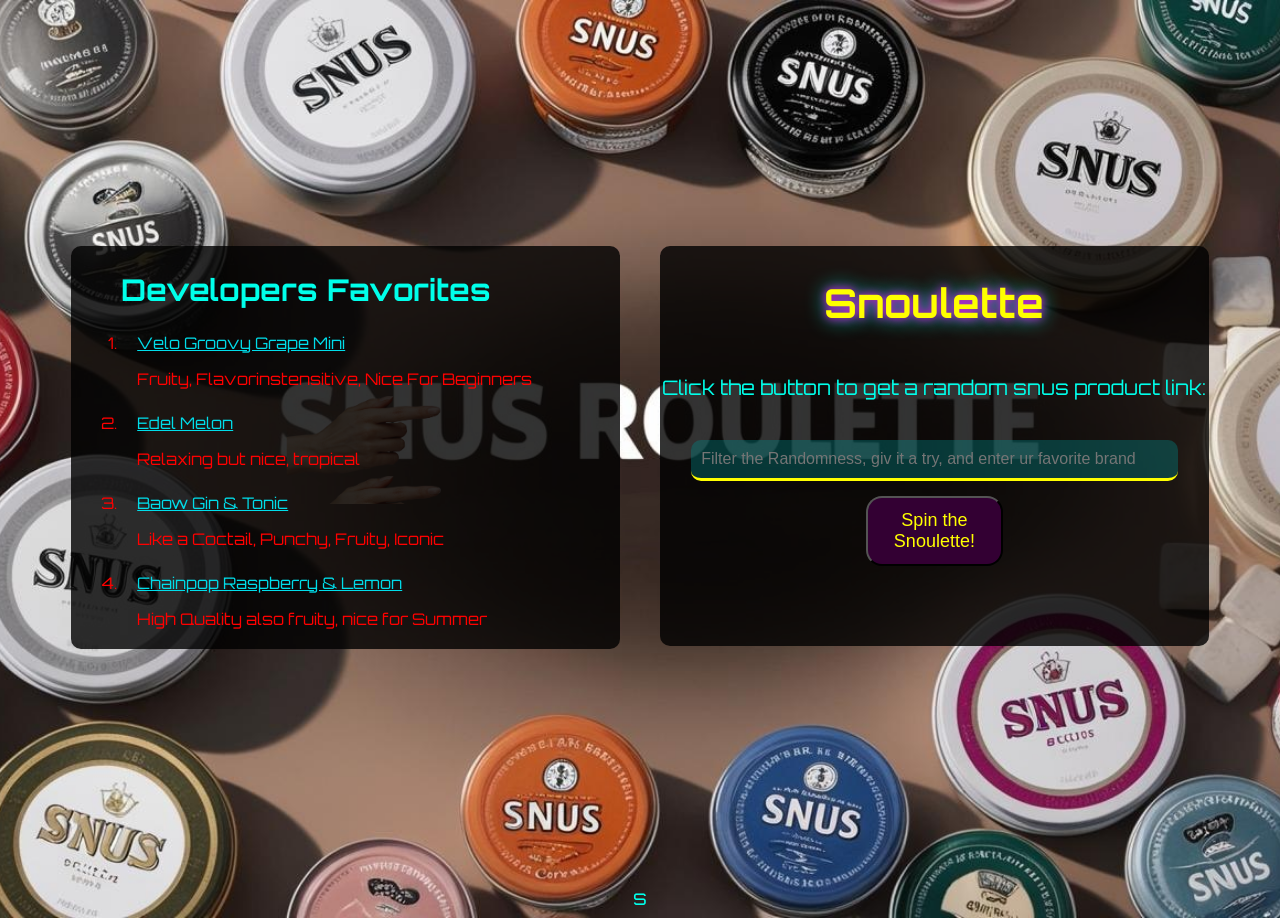
==== index.html @ a46f1683 "Update index.html" ====
<!DOCTYPE html>
<html lang="en">
<head>
    <link rel="icon" href="https://cdn.discordapp.com/attachments/918554474308591669/1357814789174202500/87962_0_0.png" type="image/svg+xml">
    <meta charset="UTF-8">
    <meta name="viewport" content="width=device-width, initial-scale=1.0">
    <title>Snoulette</title>
    <style>
@import url('https://fonts.googleapis.com/css2?family=Space+Mono:ital,wght@0,400;0,700;1,400;1,700&display=swap');
@import url('https://fonts.googleapis.com/css2?family=Orbitron:wght@700&display=swap');

body {
    font-family: 'Orbitron', sans-serif;
    text-align: center;
    margin-top: 10px;
    font-size: 20px;
    background-image: url("background.jpg");
    background-size: cover;
    background-repeat: no-repeat;
    background-position: center center;
    color: #00ffea;
    display: flex;
    flex-direction: column;
    justify-content: center;
    align-items: center;
    min-height: 100vh;
    animation: bgPulse 5s infinite alternate, glow 5s infinite alternate;
}

h1 {
    font-size: 2.5rem;
    margin-top: 2rem;
    text-shadow: 0 0 10px #ff00f7, 0 0 20px #00ffe1;
    animation: glow 1.5s infinite alternate;
    color: #ffff00;
}

button {
    background-color: #330033;
    color: #ffff00;
    padding: 12px 24px;
    font-size: 18px;
    margin-top: 15px;
    border-radius: 16px;
    transition: transform 0.3s ease;
    cursor: pointer;
    
    margin-bottom: 80px;

}

button:hover {
    transform: rotate(20deg) scale(1.2);
    animation: bgPulse 0.5s infinite alternate, glow 0.5s infinite alternate;
}

button:active {
    transform: scale(1.2);
}

input[type="text"] {
    padding: 10px;
    font-size: 16px;
    margin-top: 20px;
    width: 85%;
    background: rgba(0, 128, 128, .4);
    border: none;
    border-bottom: .2em solid #ffff00;
    border-radius: 10px;
    color: #ffff00;
}

.proton {
    width: 25%;
    height: 25%;
    border-radius: 50%;
}

.electron {
    width: 60%;
    height: 60%;
    position: absolute;
    animation: rotation 3s infinite linear;
    border-radius: 50%;
    left: 50%;
    top: 50%;
    transform: translate(-50%, -50%);
    z-index: -1;
}

.electron::before {
    content: "";
    width: 20%;
    height: 20%;
    background-image: url('pngegg.png');
    background-size: contain;
    position: absolute;
    left: -20px;
    top: -20px;
    transform: translate(20%, 200%);
    margin: 20px;
    z-index: -1;
}

@keyframes rotation {
    0% {
        transform: translate(-50%, -50%) rotate(-360deg);
    }
}

@keyframes bgPulse {
    from {
        background-color: #0f0f0f;
    }
    to {
        background-color: #2b0033;
    }
}

@keyframes glow {
    from {
        text-shadow: 0 0 5px #ff00f7, 0 0 20px #00ffe1;
    }
    to {
        text-shadow: 0 0 20px #ff00f7, 0 0 50px #00ffe1;
    }
}

a {
    color: #00ddea;;
}

ol {
    padding-left: 50px;
}

li {
    color: #ff0000;
    padding-left: 16px;
    margin-top: 24px;
    position: relative;
    font-size: 16px;
    line-height: 20px;
}


.main-content {
    display: flex;
    justify-content: center;
    align-items: flex-start;
    gap: 40px;
    flex-wrap: wrap;
    width: 90%;
    max-width: 1200px;
    margin: auto;

}

.list-section {
    flex: 1;
    min-width: 300px;
    text-align: left;
background-color: rgba(0, 0, 0, 0.8);
border-radius: 10px;
}

.right-section {
    flex: 1;
    min-width: 300px;
    display: flex;
    flex-direction: column;
    align-items: center;
    background-color: rgba(0, 0, 0, 0.8);
border-radius: 10px;
}

/* Responsive */
@media (max-width: 768px) {
    body {
        font-size: 16px;
        margin-top: 20px;
    }

    button {
        font-size: 14px;
        padding: 10px 20px;
    }

    input[type="text"] {
        width: 90%;
    }

    .proton {
        width: 40%;
        height: 40%;
    }

    .electron {
        width: 80%;
        height: 80%;
    }
}
    </style>
</head>
<body>

<div class="main-content">


  <div class="list-section">
    <ol class="alternating-colors">
<h2>Developers Favorites</h2>
      <li>
        <a href="https://snuzone.com/products/velo-groovy-grape">Velo Groovy Grape Mini</a>
        <p>Fruity, Flavorinstensitive, Nice For Beginners</p>
      </li>
      <li>
        <a href="https://snuzone.com/products/edel-snus-melon">Edel Melon</a>
        <p>Relaxing but nice, tropical</p>
      </li>
      <li>
        <a href="https://snuzone.com/products/baow-gin-tonic">Baow Gin & Tonic</a>
        <p>Like a Coctail, Punchy, Fruity, Iconic</p>
      </li>
  <li>
  <a href="https://snuzone.com/products/chainpop-raspberry-lemon">Chainpop Raspberry & Lemon</a>
        <p>High Quality also fruity, nice for Summer</p>
      </li>

    </ol>
  </div>

  <div class="right-section">




    <h1>Snoulette</h1>
    <p>Click the button to get a random snus product link:</p>
    <input type="text" id="searchInput" placeholder="Filter the Randomness, giv it a try, and enter ur favorite brand">
    <div class="proton">
      <button id="snusButton">Spin the Snoulette!</button>
    </div>
  </div>
</div>

<div class="electron"></div>

<script>
    async function fetchSnusLinks() {
        const csvFilePath = 'snus-links.csv';
        try {
            const response = await fetch(csvFilePath);
            if (!response.ok) throw new Error('Failed to fetch CSV');
            const text = await response.text();
            const rows = text.split('\n');
            const snusLinks = rows.map(row => row.trim()).filter(row => row.length > 0);
            return snusLinks;
        } catch (error) {
            console.error('Error fetching data:', error);
        }
    }

    const input = document.getElementById("searchInput");

    input.addEventListener("keydown", function (event) {
        if (event.key === "Enter") {
            const value = input.value.trim().toLowerCase();
            if (value === "easteregg") {
                window.open("https://nichno.github.io/Website/east.html", "_blank");
            }
        }
    });

    async function randomizeSnus() {
        const searchTerm = document.getElementById("searchInput").value.toLowerCase();
        const snusLinks = await fetchSnusLinks();
        if (snusLinks && snusLinks.length > 0) {
            const filteredLinks = snusLinks.filter(link => link.toLowerCase().includes(searchTerm));
            if (filteredLinks.length > 0) {
                const randomFilteredLink = filteredLinks[Math.floor(Math.random() * filteredLinks.length)];
                window.open(randomFilteredLink, '_blank');
            } else {
                alert("No snus links found matching your search!");
            }
        } else {
            alert("No snus links available!");
        }
    }

    document.getElementById("snusButton").onclick = randomizeSnus;
</script>

</body>
</html>
s
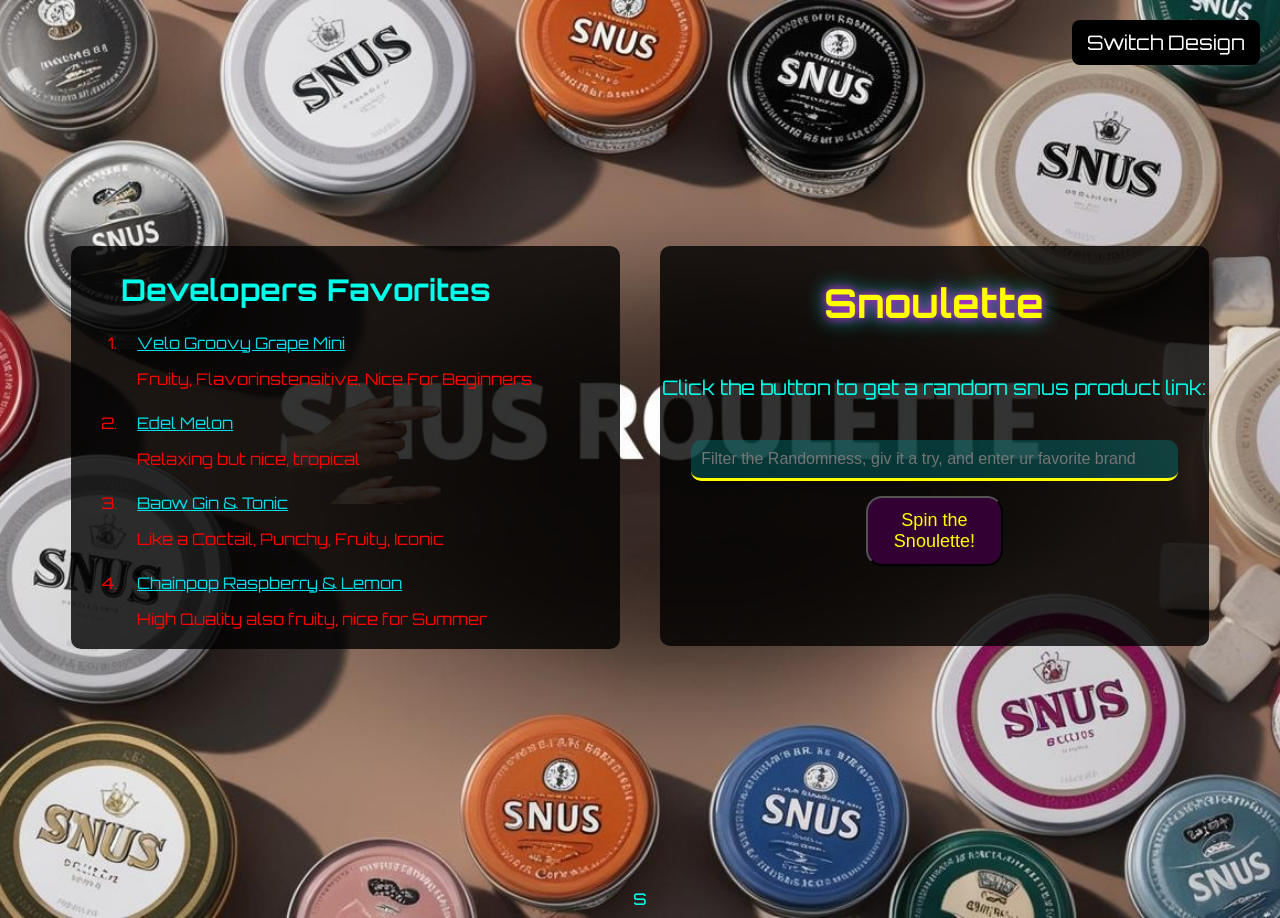
==== commit edfe6a27: "Update index.html" ====
--- a/index.html
+++ b/index.html
@@ -1,7 +1,8 @@
 <!DOCTYPE html>
 <html lang="en">
 <head>
-    <link rel="icon" href="https://cdn.discordapp.com/attachments/918554474308591669/1357814789174202500/87962_0_0.png" type="image/svg+xml">
+    <link rel="icon" href="logo.png" type="image/svg+xml">
+    <link rel="prefetch" href="lightdesign.html">
     <meta charset="UTF-8">
     <meta name="viewport" content="width=device-width, initial-scale=1.0">
     <title>Snoulette</title>
@@ -34,6 +35,24 @@
     animation: glow 1.5s infinite alternate;
     color: #ffff00;
 }
+
+
+#designSwitchBtn {
+    position: fixed;
+    top: 20px;
+    right: 20px;
+    padding: 10px 15px;
+    background-color: #000;
+    color: #fff;
+    text-decoration: none;
+    border-radius: 8px;
+    z-index: 1000;
+    transition: background 0.3s;
+  }
+
+  #designSwitchBtn:hover {
+    background-color: #333;
+  }
 
 button {
     background-color: #330033;
@@ -240,6 +259,7 @@
     <input type="text" id="searchInput" placeholder="Filter the Randomness, giv it a try, and enter ur favorite brand">
     <div class="proton">
       <button id="snusButton">Spin the Snoulette!</button>
+      <a href="alt-design.html" id="designSwitchBtn">Switch Design</a>
     </div>
   </div>
 </div>
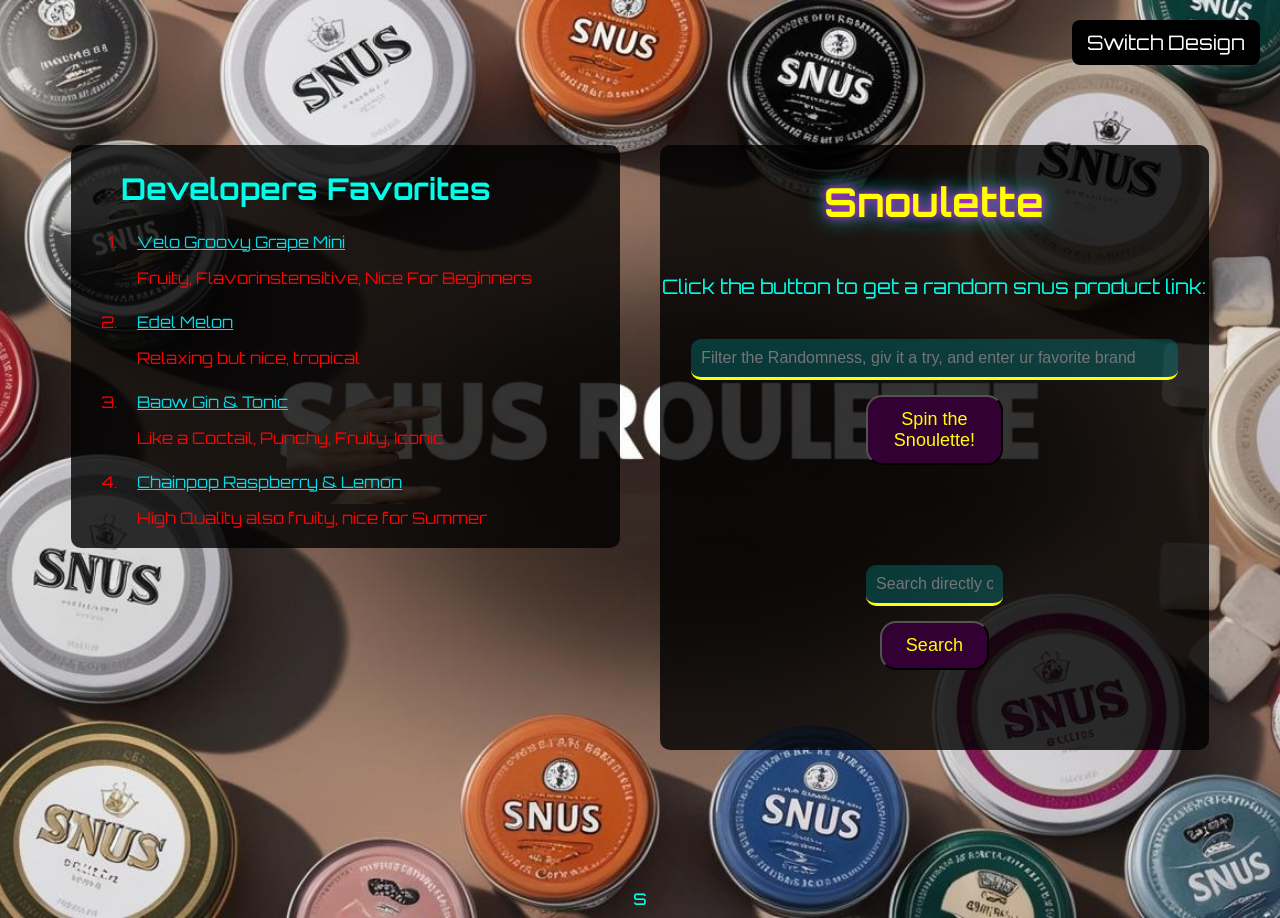
==== commit 363c442b: "Update index.html" ====
--- a/index.html
+++ b/index.html
@@ -259,7 +259,12 @@
     <input type="text" id="searchInput" placeholder="Filter the Randomness, giv it a try, and enter ur favorite brand">
     <div class="proton">
       <button id="snusButton">Spin the Snoulette!</button>
-      <a href="alt-design.html" id="designSwitchBtn">Switch Design</a>
+      <a href="lightdesign.html" id="designSwitchBtn">Switch Design</a>
+         <form action="https://snuzone.com/search" method="get" target="_blank">
+    <input type="hidden" name="type" value="product">
+    <input type="text" name="q" placeholder="Search directly on Snuzone" required>
+    <button type="submit">Search</button>
+  </form>
     </div>
   </div>
 </div>
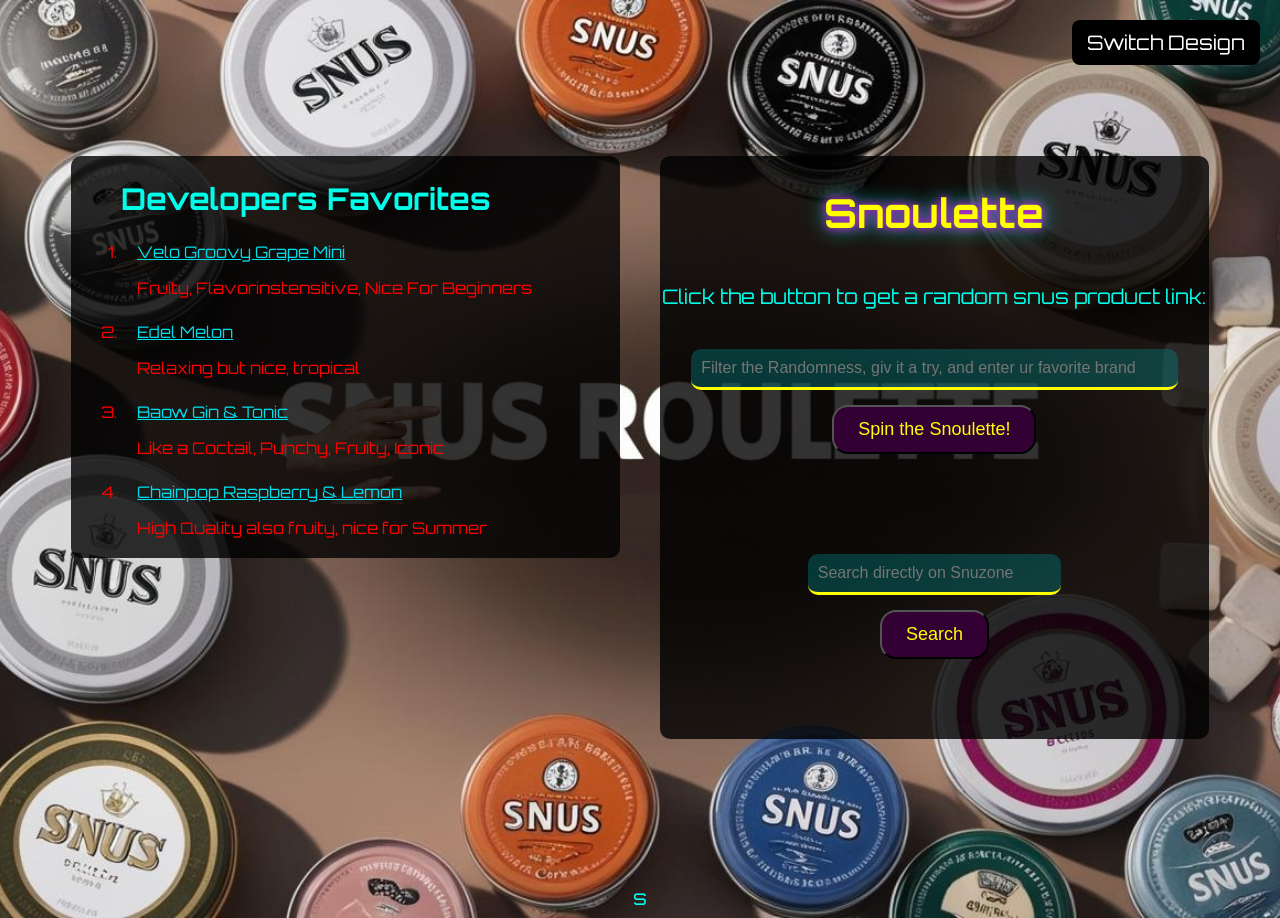
==== commit a05edbc7: "Update index.html" ====
--- a/index.html
+++ b/index.html
@@ -90,8 +90,8 @@
 }
 
 .proton {
-    width: 25%;
-    height: 25%;
+    width: 50%;
+    height: 50%;
     border-radius: 50%;
 }
 
@@ -259,12 +259,12 @@
     <input type="text" id="searchInput" placeholder="Filter the Randomness, giv it a try, and enter ur favorite brand">
     <div class="proton">
       <button id="snusButton">Spin the Snoulette!</button>
-      <a href="lightdesign.html" id="designSwitchBtn">Switch Design</a>
-         <form action="https://snuzone.com/search" method="get" target="_blank">
+        <form action="https://snuzone.com/search" method="get" target="_blank">
     <input type="hidden" name="type" value="product">
     <input type="text" name="q" placeholder="Search directly on Snuzone" required>
     <button type="submit">Search</button>
   </form>
+      <a href="lightdesign.html" id="designSwitchBtn">Switch Design</a>
     </div>
   </div>
 </div>
